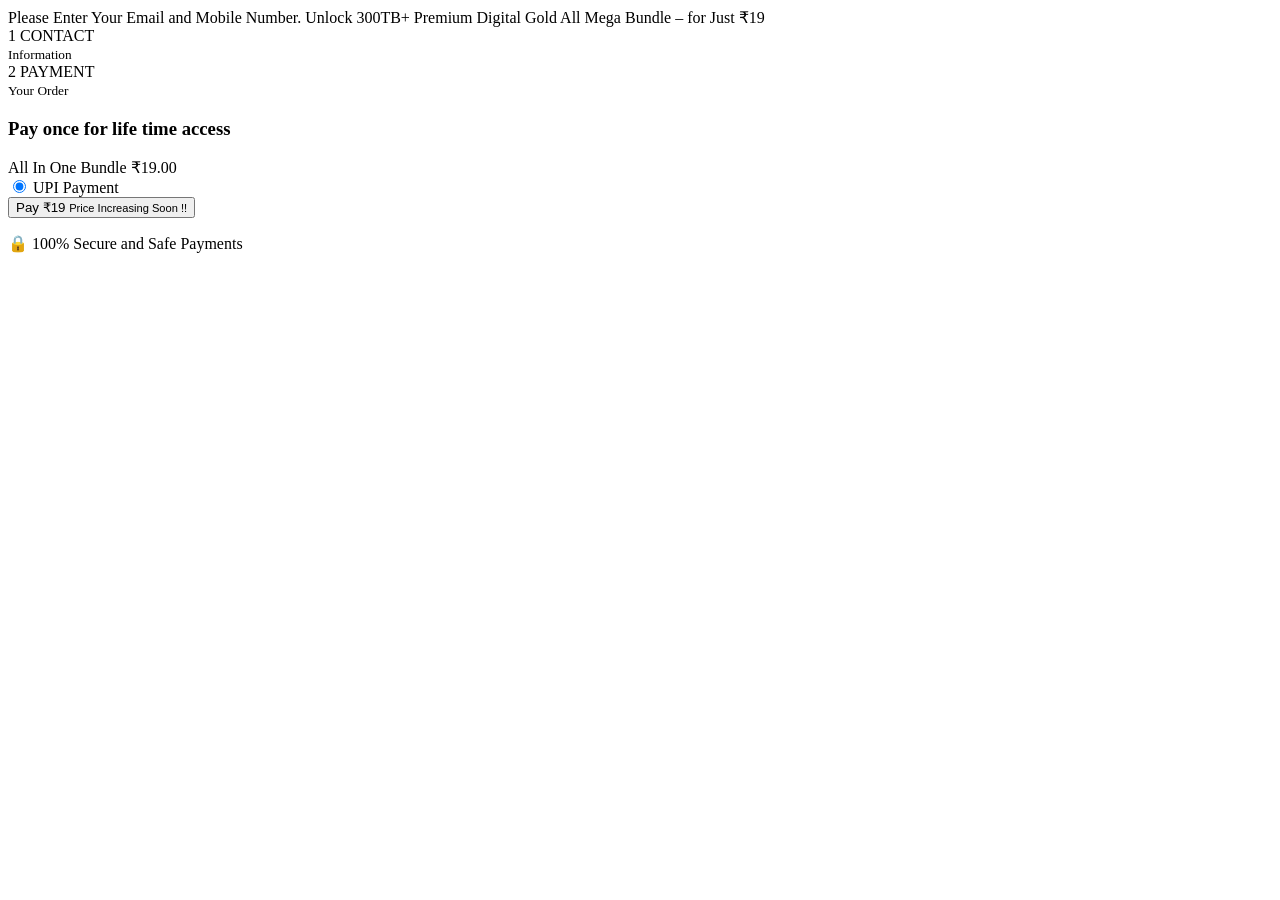
==== payment.html @ bdec6073 "Add payment.html for payment processing" ====
<!DOCTYPE html>
<html lang="en">
<head>
<meta charset="UTF-8">
<title>Payment</title>
<meta name="viewport" content="width=device-width, initial-scale=1.0">
<link rel="stylesheet" href="payment.css">
</head>
<body>

<!-- TOP BLUE BAR -->
<div class="top-bar">
  Please Enter Your Email and Mobile Number.
  <span>Unlock 300TB+ Premium Digital Gold All Mega Bundle – for Just ₹19</span>
</div>

<!-- PAYMENT BOX -->
<div class="payment-wrapper">

  <!-- STEPS -->
  <div class="steps">
    <div class="step done">1 CONTACT<br><small>Information</small></div>
    <div class="step active">2 PAYMENT<br><small>Your Order</small></div>
  </div>

  <h3>Pay once for life time access</h3>

  <!-- ORDER SUMMARY -->
  <div class="order-box">
    <div class="order-row">
      <span>All In One Bundle</span>
      <span>₹19.00</span>
    </div>
  </div>

  <!-- PAYMENT METHOD -->
  <div class="payment-method">
    <input type="radio" checked>
    <label>UPI Payment</label>
  </div>

  <!-- PAY BUTTON -->
  <button class="pay-btn" onclick="payNow()">
    Pay ₹19
    <small>Price Increasing Soon !!</small>
  </button>

  <p class="secure">🔒 100% Secure and Safe Payments</p>

</div>

<script src="payment.js"></script>
</body>
</html>
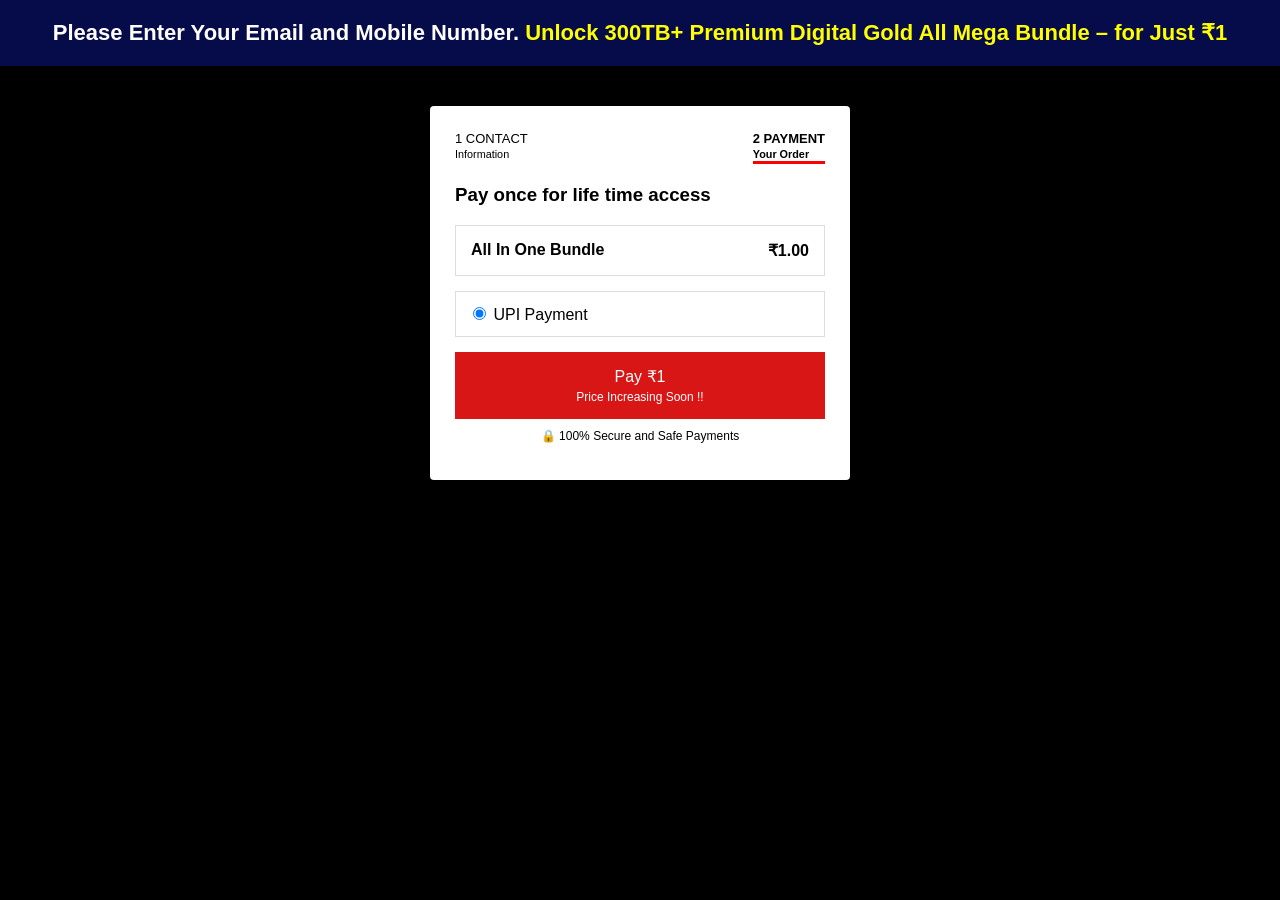
==== commit c1ded78c: "Update payment.html" ====
--- a/payment.html
+++ b/payment.html
@@ -11,7 +11,7 @@
 <!-- TOP BLUE BAR -->
 <div class="top-bar">
   Please Enter Your Email and Mobile Number.
-  <span>Unlock 300TB+ Premium Digital Gold All Mega Bundle – for Just ₹19</span>
+  <span>Unlock 300TB+ Premium Digital Gold All Mega Bundle – for Just ₹1</span>
 </div>
 
 <!-- PAYMENT BOX -->
@@ -29,7 +29,7 @@
   <div class="order-box">
     <div class="order-row">
       <span>All In One Bundle</span>
-      <span>₹19.00</span>
+      <span>₹1.00</span>
     </div>
   </div>
 
@@ -41,7 +41,7 @@
 
   <!-- PAY BUTTON -->
   <button class="pay-btn" onclick="payNow()">
-    Pay ₹19
+    Pay ₹1
     <small>Price Increasing Soon !!</small>
   </button>
 
--- a/payment.css
+++ b/payment.css
@@ -0,0 +1,97 @@
+* {
+  box-sizing: border-box;
+  font-family: Arial, sans-serif;
+}
+
+body {
+  margin: 0;
+  background: #000;
+}
+
+/* Top bar */
+.top-bar {
+  background: #060b4a;
+  color: white;
+  text-align: center;
+  padding: 20px;
+  font-size: 22px;
+  font-weight: bold;
+}
+
+.top-bar span {
+  color: yellow;
+}
+
+/* Wrapper */
+.payment-wrapper {
+  background: #fff;
+  width: 420px;
+  margin: 40px auto;
+  padding: 25px;
+  border-radius: 4px;
+}
+
+/* Steps */
+.steps {
+  display: flex;
+  justify-content: space-between;
+  margin-bottom: 20px;
+}
+
+.step {
+  font-size: 13px;
+  color: #999;
+}
+
+.step.active {
+  color: #000;
+  font-weight: bold;
+  border-bottom: 3px solid red;
+}
+
+.step.done {
+  color: #000;
+}
+
+/* Order */
+.order-box {
+  border: 1px solid #ddd;
+  padding: 15px;
+  margin: 15px 0;
+}
+
+.order-row {
+  display: flex;
+  justify-content: space-between;
+  font-weight: bold;
+}
+
+/* Payment method */
+.payment-method {
+  border: 1px solid #ddd;
+  padding: 12px;
+  margin-bottom: 15px;
+}
+
+/* Pay button */
+.pay-btn {
+  width: 100%;
+  background: #d81616;
+  color: #fff;
+  border: none;
+  padding: 15px;
+  font-size: 16px;
+  cursor: pointer;
+}
+
+.pay-btn small {
+  display: block;
+  font-size: 12px;
+  margin-top: 4px;
+}
+
+.secure {
+  text-align: center;
+  font-size: 12px;
+  margin-top: 10px;
+}
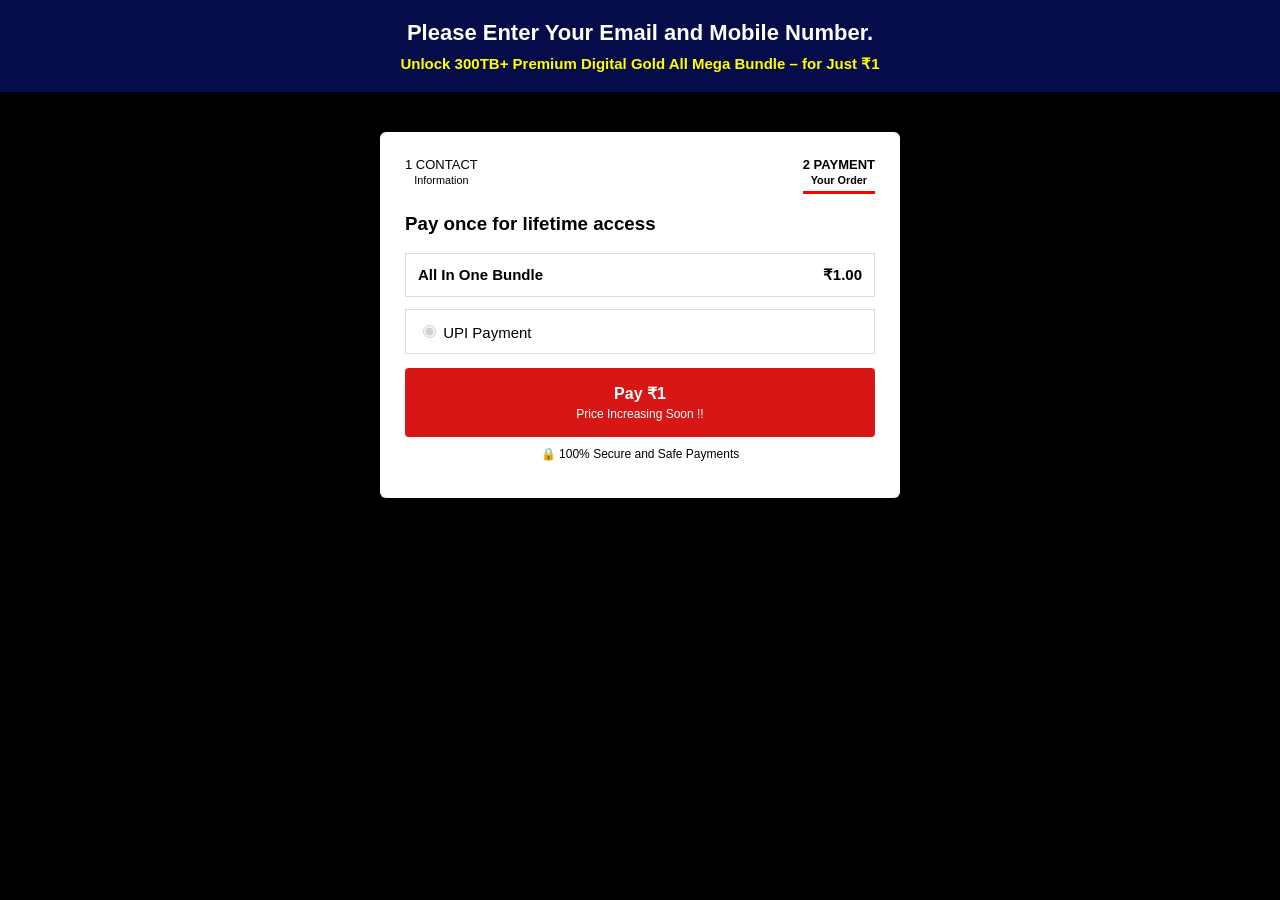
==== commit 5c015d9a: "Update payment.html" ====
--- a/payment.html
+++ b/payment.html
@@ -8,14 +8,14 @@
 </head>
 <body>
 
-<!-- TOP BLUE BAR -->
+<!-- TOP BAR -->
 <div class="top-bar">
   Please Enter Your Email and Mobile Number.
   <span>Unlock 300TB+ Premium Digital Gold All Mega Bundle – for Just ₹1</span>
 </div>
 
 <!-- PAYMENT BOX -->
-<div class="payment-wrapper">
+<div class="payment-wrapper" id="paymentBox">
 
   <!-- STEPS -->
   <div class="steps">
@@ -23,7 +23,7 @@
     <div class="step active">2 PAYMENT<br><small>Your Order</small></div>
   </div>
 
-  <h3>Pay once for life time access</h3>
+  <h3>Pay once for lifetime access</h3>
 
   <!-- ORDER SUMMARY -->
   <div class="order-box">
@@ -35,12 +35,16 @@
 
   <!-- PAYMENT METHOD -->
   <div class="payment-method">
-    <input type="radio" checked>
+    <input type="radio" checked disabled>
     <label>UPI Payment</label>
   </div>
 
   <!-- PAY BUTTON -->
-  <button class="pay-btn" onclick="payNow()">
+  <button
+    type="button"
+    class="pay-btn"
+    id="payBtn"
+    onclick="payNow()">
     Pay ₹1
     <small>Price Increasing Soon !!</small>
   </button>
@@ -49,6 +53,13 @@
 
 </div>
 
+<noscript>
+  <p style="color:red;text-align:center;">
+    JavaScript is required to complete payment.
+  </p>
+</noscript>
+
+<!-- LOAD JS AT END -->
 <script src="payment.js"></script>
 </body>
 </html>
--- a/payment.css
+++ b/payment.css
@@ -3,61 +3,71 @@
   font-family: Arial, sans-serif;
 }
 
+/* BASE */
 body {
   margin: 0;
   background: #000;
+  padding: 0 12px; /* prevents mobile edge clipping */
 }
 
-/* Top bar */
+/* ================= TOP BAR ================= */
 .top-bar {
   background: #060b4a;
   color: white;
   text-align: center;
-  padding: 20px;
-  font-size: 22px;
+  padding: 14px 10px;
+  font-size: 14px;
   font-weight: bold;
+  line-height: 1.4;
 }
 
 .top-bar span {
+  display: block;
   color: yellow;
+  font-size: 13px;
+  margin-top: 4px;
 }
 
-/* Wrapper */
+/* ================= WRAPPER ================= */
 .payment-wrapper {
   background: #fff;
-  width: 420px;
-  margin: 40px auto;
-  padding: 25px;
-  border-radius: 4px;
+  width: 100%;
+  max-width: 420px;
+  margin: 24px auto;
+  padding: 18px;
+  border-radius: 6px;
 }
 
-/* Steps */
+/* ================= STEPS ================= */
 .steps {
   display: flex;
   justify-content: space-between;
-  margin-bottom: 20px;
+  margin-bottom: 16px;
 }
 
 .step {
-  font-size: 13px;
+  font-size: 12px;
   color: #999;
+  text-align: center;
 }
 
 .step.active {
   color: #000;
   font-weight: bold;
   border-bottom: 3px solid red;
+  padding-bottom: 4px;
 }
 
 .step.done {
   color: #000;
 }
 
-/* Order */
+/* ================= ORDER BOX ================= */
 .order-box {
   border: 1px solid #ddd;
-  padding: 15px;
-  margin: 15px 0;
+  padding: 12px;
+  margin: 12px 0;
+  font-size: 14px;
 }
 
 .order-row {
@@ -66,32 +76,88 @@
   font-weight: bold;
 }
 
-/* Payment method */
+/* ================= PAYMENT METHOD ================= */
 .payment-method {
   border: 1px solid #ddd;
   padding: 12px;
-  margin-bottom: 15px;
+  margin-bottom: 14px;
+  font-size: 14px;
 }
 
-/* Pay button */
+/* ================= PAY BUTTON ================= */
 .pay-btn {
   width: 100%;
   background: #d81616;
   color: #fff;
   border: none;
-  padding: 15px;
-  font-size: 16px;
+  padding: 16px;
+  font-size: 15px;
+  font-weight: bold;
   cursor: pointer;
+  border-radius: 4px;
 }
 
 .pay-btn small {
   display: block;
   font-size: 12px;
   margin-top: 4px;
+  font-weight: normal;
 }
 
+/* ================= SECURE TEXT ================= */
 .secure {
   text-align: center;
   font-size: 12px;
   margin-top: 10px;
 }
+
+/* =================================================
+   📱 TABLET (768px and up)
+================================================= */
+@media (min-width: 768px) {
+  body {
+    padding: 0;
+  }
+
+  .top-bar {
+    font-size: 18px;
+    padding: 18px;
+  }
+
+  .top-bar span {
+    font-size: 15px;
+  }
+
+  .payment-wrapper {
+    max-width: 480px;
+    padding: 22px;
+    margin-top: 40px;
+  }
+
+  .step {
+    font-size: 13px;
+  }
+
+  .pay-btn {
+    font-size: 16px;
+  }
+}
+
+/* =================================================
+   💻 DESKTOP (1024px and up)
+================================================= */
+@media (min-width: 1024px) {
+  .payment-wrapper {
+    max-width: 520px;
+    padding: 25px;
+  }
+
+  .top-bar {
+    font-size: 22px;
+  }
+
+  .order-box,
+  .payment-method {
+    font-size: 15px;
+  }
+}
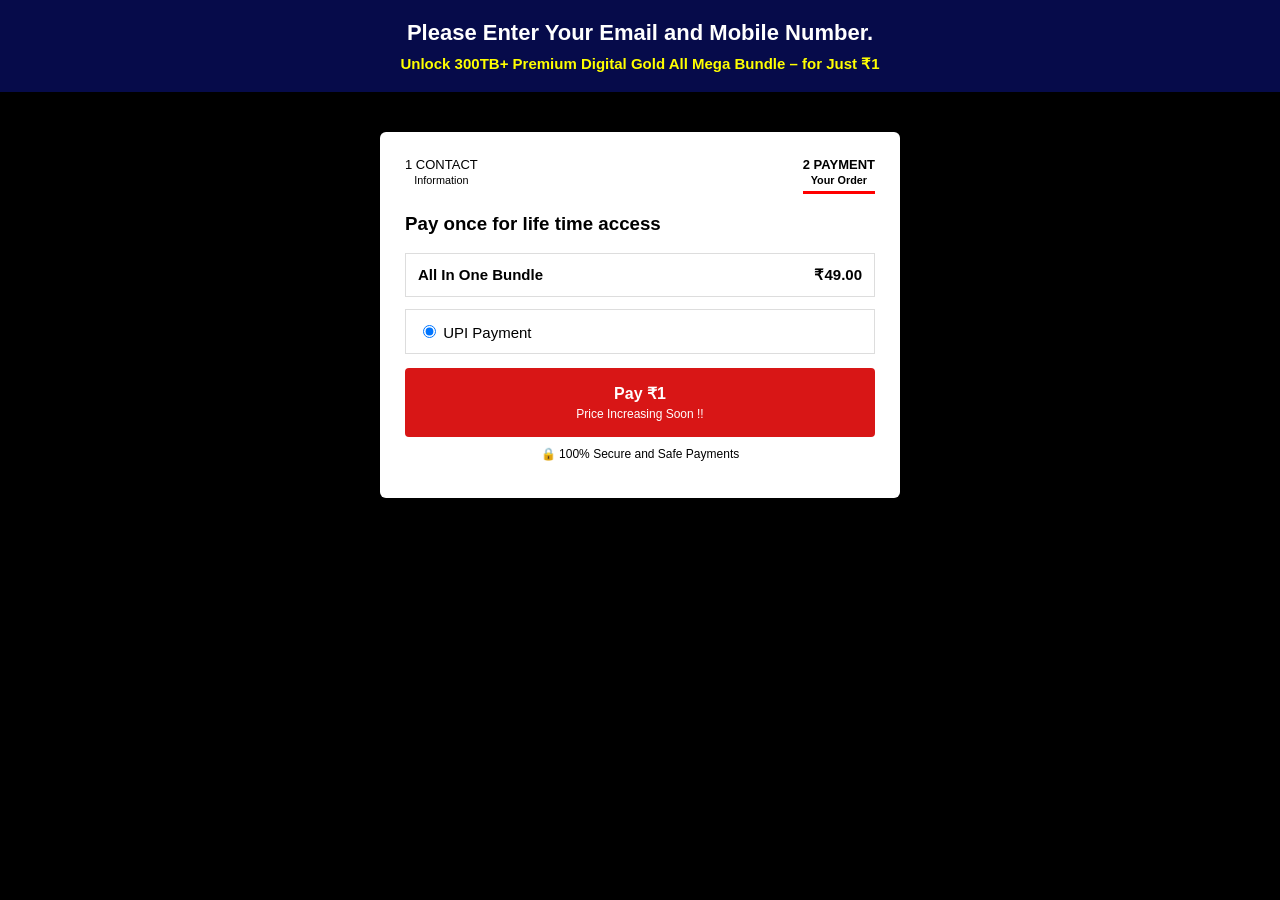
==== commit 6116a255: "Update payment.html" ====
--- a/payment.html
+++ b/payment.html
@@ -8,14 +8,14 @@
 </head>
 <body>
 
-<!-- TOP BAR -->
+<!-- TOP BLUE BAR -->
 <div class="top-bar">
   Please Enter Your Email and Mobile Number.
   <span>Unlock 300TB+ Premium Digital Gold All Mega Bundle – for Just ₹1</span>
 </div>
 
 <!-- PAYMENT BOX -->
-<div class="payment-wrapper" id="paymentBox">
+<div class="payment-wrapper">
 
   <!-- STEPS -->
   <div class="steps">
@@ -23,28 +23,24 @@
     <div class="step active">2 PAYMENT<br><small>Your Order</small></div>
   </div>
 
-  <h3>Pay once for lifetime access</h3>
+  <h3>Pay once for life time access</h3>
 
   <!-- ORDER SUMMARY -->
   <div class="order-box">
     <div class="order-row">
       <span>All In One Bundle</span>
-      <span>₹1.00</span>
+      <span>₹49.00</span>
     </div>
   </div>
 
   <!-- PAYMENT METHOD -->
   <div class="payment-method">
-    <input type="radio" checked disabled>
+    <input type="radio" checked>
     <label>UPI Payment</label>
   </div>
 
   <!-- PAY BUTTON -->
-  <button
-    type="button"
-    class="pay-btn"
-    id="payBtn"
-    onclick="payNow()">
+  <button class="pay-btn" onclick="payNow()">
     Pay ₹1
     <small>Price Increasing Soon !!</small>
   </button>
@@ -53,13 +49,6 @@
 
 </div>
 
-<noscript>
-  <p style="color:red;text-align:center;">
-    JavaScript is required to complete payment.
-  </p>
-</noscript>
-
-<!-- LOAD JS AT END -->
 <script src="payment.js"></script>
 </body>
 </html>
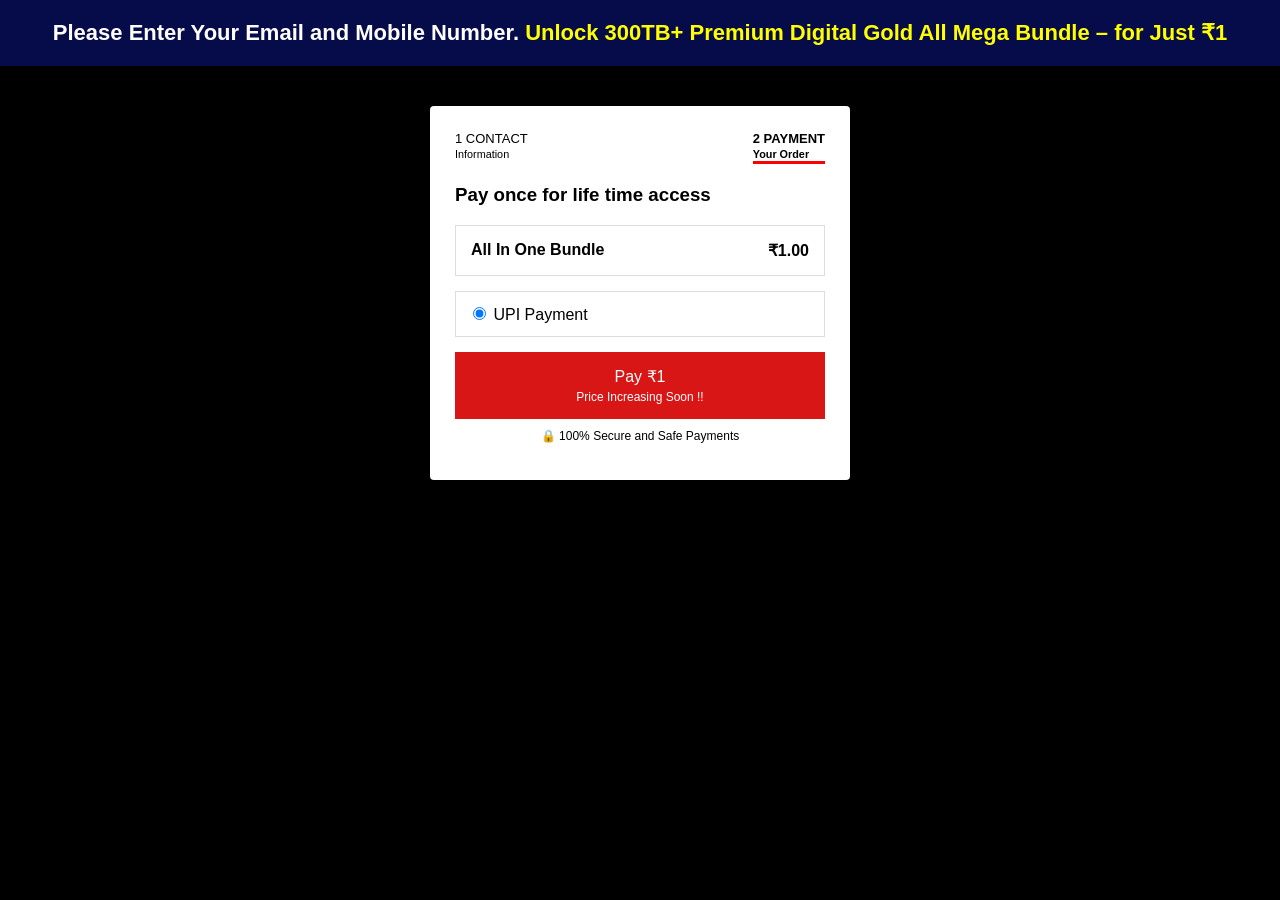
==== commit f2ec3b55: "Update payment.html" ====
--- a/payment.html
+++ b/payment.html
@@ -29,7 +29,7 @@
   <div class="order-box">
     <div class="order-row">
       <span>All In One Bundle</span>
-      <span>₹49.00</span>
+      <span>₹1.00</span>
     </div>
   </div>
 
--- a/payment.css
+++ b/payment.css
@@ -3,71 +3,61 @@
   font-family: Arial, sans-serif;
 }
 
-/* BASE */
 body {
   margin: 0;
   background: #000;
-  padding: 0 12px; /* prevents mobile edge clipping */
 }
 
-/* ================= TOP BAR ================= */
+/* Top bar */
 .top-bar {
   background: #060b4a;
   color: white;
   text-align: center;
-  padding: 14px 10px;
-  font-size: 14px;
+  padding: 20px;
+  font-size: 22px;
   font-weight: bold;
-  line-height: 1.4;
 }
 
 .top-bar span {
-  display: block;
   color: yellow;
-  font-size: 13px;
-  margin-top: 4px;
 }
 
-/* ================= WRAPPER ================= */
+/* Wrapper */
 .payment-wrapper {
   background: #fff;
-  width: 100%;
-  max-width: 420px;
-  margin: 24px auto;
-  padding: 18px;
-  border-radius: 6px;
+  width: 420px;
+  margin: 40px auto;
+  padding: 25px;
+  border-radius: 4px;
 }
 
-/* ================= STEPS ================= */
+/* Steps */
 .steps {
   display: flex;
   justify-content: space-between;
-  margin-bottom: 16px;
+  margin-bottom: 20px;
 }
 
 .step {
-  font-size: 12px;
+  font-size: 13px;
   color: #999;
-  text-align: center;
 }
 
 .step.active {
   color: #000;
   font-weight: bold;
   border-bottom: 3px solid red;
-  padding-bottom: 4px;
 }
 
 .step.done {
   color: #000;
 }
 
-/* ================= ORDER BOX ================= */
+/* Order */
 .order-box {
   border: 1px solid #ddd;
-  padding: 12px;
-  margin: 12px 0;
-  font-size: 14px;
+  padding: 15px;
+  margin: 15px 0;
 }
 
 .order-row {
@@ -76,88 +66,32 @@
   font-weight: bold;
 }
 
-/* ================= PAYMENT METHOD ================= */
+/* Payment method */
 .payment-method {
   border: 1px solid #ddd;
   padding: 12px;
-  margin-bottom: 14px;
-  font-size: 14px;
+  margin-bottom: 15px;
 }
 
-/* ================= PAY BUTTON ================= */
+/* Pay button */
 .pay-btn {
   width: 100%;
   background: #d81616;
   color: #fff;
   border: none;
-  padding: 16px;
-  font-size: 15px;
-  font-weight: bold;
+  padding: 15px;
+  font-size: 16px;
   cursor: pointer;
-  border-radius: 4px;
 }
 
 .pay-btn small {
   display: block;
   font-size: 12px;
   margin-top: 4px;
-  font-weight: normal;
 }
 
-/* ================= SECURE TEXT ================= */
 .secure {
   text-align: center;
   font-size: 12px;
   margin-top: 10px;
 }
-
-/* =================================================
-   📱 TABLET (768px and up)
-================================================= */
-@media (min-width: 768px) {
-  body {
-    padding: 0;
-  }
-
-  .top-bar {
-    font-size: 18px;
-    padding: 18px;
-  }
-
-  .top-bar span {
-    font-size: 15px;
-  }
-
-  .payment-wrapper {
-    max-width: 480px;
-    padding: 22px;
-    margin-top: 40px;
-  }
-
-  .step {
-    font-size: 13px;
-  }
-
-  .pay-btn {
-    font-size: 16px;
-  }
-}
-
-/* =================================================
-   💻 DESKTOP (1024px and up)
-================================================= */
-@media (min-width: 1024px) {
-  .payment-wrapper {
-    max-width: 520px;
-    padding: 25px;
-  }
-
-  .top-bar {
-    font-size: 22px;
-  }
-
-  .order-box,
-  .payment-method {
-    font-size: 15px;
-  }
-}
